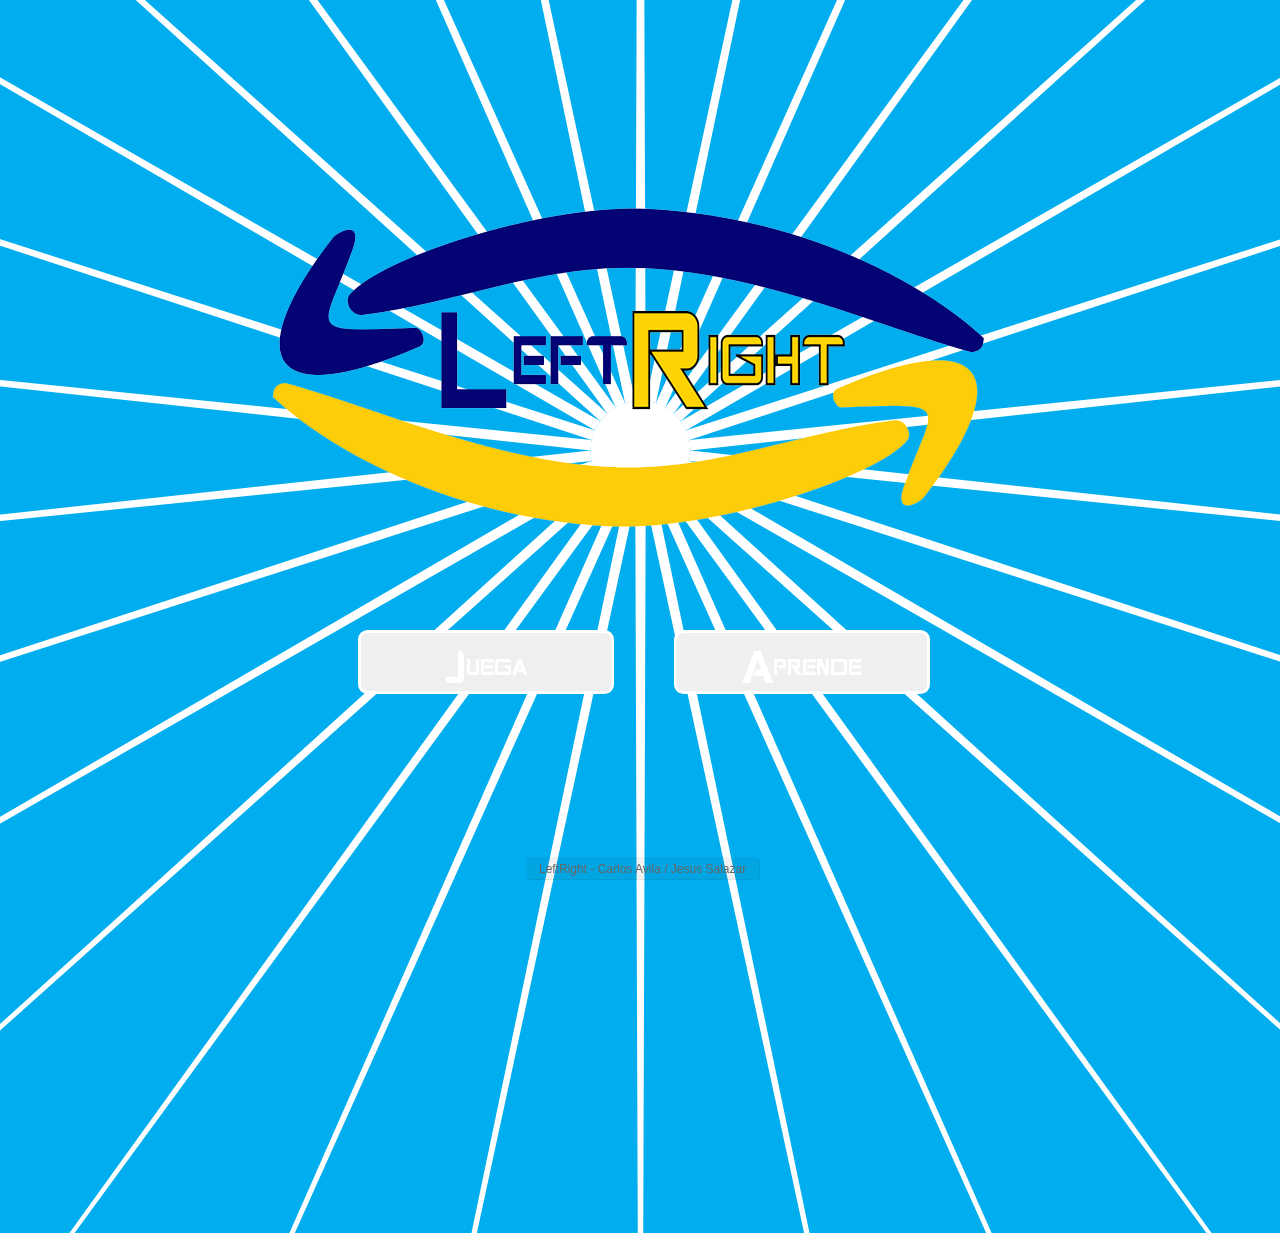
==== LeftRight/index.html @ 80abec72 "Detalles en el final del juego" ====
<!Left-Right>
<!DOCTYPE html>
<html>
<head>
	<meta http-equiv="Content-Type" content="text/html; charset=utf-8">
	<meta name="keywords" content="mrflix html5 logo 3d transformation canvas" />
	<link rel="shortcut icon" type="image/png" href="/img/brick.png"> 
	<link rel="stylesheet" href="styles/style.css">
    <link rel="stylesheet" href="/styles/panel.css">
    <title>LeftRight: Bienvenido</title>
	<meta name="viewport" content="width=device-width" />
    <style type="text/css">
		* { margin: 0; padding: 0; }
		html, body { height: 100%; overflow: hidden; background: rgb(0,174,239); font-family: sans-serif; }
		#background { position: absolute; }
		#logo { 
			left: 25%;
			top: 30%; 
			margin: -64px 0 0 -51px; 
			width: 718px; 
			height: 323px;
			position: absolute;
			-webkit-transform-style: preserve-3d;
			-moz-transform-style: preserve-3d;
			-o-transform-style: preserve-3d;
			-ms-transform-style: preserve-3d;
			transform-style: preserve-3d;
			-webkit-perspective: 500;
			-moz-perspective: 500;
			-o-perspective: 500;
			-ms-perspective: 500;
			perspective: 500;
			-webkit-perspective-origin: 50% 0;
			-moz-perspective-origin: 50% 0;
			-o-perspective-origin: 50% 0;
			-ms-perspective-origin: 50% 0;
            perspective-origin: 50% 0;
		}


@font-face {
  font-family: 'Erix';
  font-style: normal;
  font-weight: normal;
  src: url('./erix_outline.ttf');
}
	#button
        {	position:absolute;
	width: 200%;
	margin: 0;
	padding: 0;
	top:70%;
	left:28%;
        }

    #iniciarSpace
    {
    color:white;
	font-family: 'Erix', serif;
	font-size: 200%;
	font-style: normal;
	border-radius:0.3em;
	border:0.1em solid white;
	background-color: "#87CEFA";
	cursor:pointer;
	padding: 0.5em;
	margin: 0 auto;
	margin-right: 60px;
	width: 8em;
	height: 2em;
	float: left;
    }

    #iniciarQuestion
    {
    color:white;
	font-family: 'Erix', serif;
	font-size: 200%;
	font-style: normal;
	border-radius:0.3em;
	border:0.1em solid white;
	background-color: "#87CEFA";
	cursor:pointer;
	padding: 0.5em;
	margin: 0 auto;
	width: 8em;
	height: 2em;
	float: left;
    }

    .iniciar:hover
    {
    	background-color: #DAA520;
    }

		#hint { display: none; }
		#logo figure 
		{
				width: 718px;
				height: 323px;
				display: block;
				position: absolute;
				background: url(img/12.png);	
		}	
		p { 
			left: 55%;
			bottom: 21px;
			position: absolute;
			padding: 5px 13px 3px;
			margin-left: -178px;
			font-size: 12px;
			color: #666;
			background: white;
			background: rgba(0,0,0,.05);
			-moz-border-radius: 3px;
			-webkit-border-radius: 3px;
			border-radius: 3px;
			-moz-box-shadow: 1px 1px 0 rgba(0,0,0,0.1);
			-webkit-box-shadow: 1px 1px 0 rgba(0,0,0,0.1);
			box-shadow: 1px 1px 0 rgba(0,0,0,0.1);
		}
		a, a:visited {
			color: #f00909;
			font-weight: bold;
			text-decoration: none;
			-webkit-transiton: .1s all linear;
			-moz-transiton: .2s all linear;
			-o-transiton: .2s all linear;
			-ms-transiton: .2s all linear;
			transiton: .2s all linear;
		}
		.cssanimations #logo, .cssanimations #background {
			-webkit-animation-duration: 7s;
    		-moz-animation-duration: 8s;
    		-o-animation-duration: 5s;
    		-ms-animation-duration: 5s;
    		animation-duration: 9s;
			-webkit-animation-iteration-count: infinite;
			-moz-animation-iteration-count: infinite;
			-o-animation-iteration-count: infinite;
			-ms-animation-iteration-count: infinite;
			animation-iteration-count: infinite;
			-webkit-animation-timing-function: linear;
			-moz-animation-timing-function: linear;
			-o-animation-timing-function: linear;
			-ms-animation-timing-function: linear;
			animation-timing-function: linear;
		}
		.cssanimations #logo { 
		    -webkit-animation-name: logo;
    		-moz-animation-name: logo;
        	-o-animation-name: logo;
            -ms-animation-name: logo;
            animation-name: logo;
		}
		.cssanimations #background { 
		    -webkit-animation-name: sunray;
    		-moz-animation-name: sunray;
    		-o-animation-name: sunray;
    		-ms-animation-name: sunray;
    		animation-name: sunray;
		}
		@-webkit-keyframes sunray {
			from { -webkit-transform: rotateZ(0) translateZ(-100px); }
			to { -webkit-transform: rotateZ(-359deg) translateZ(-100px); }
		}
		@-moz-keyframes sunray {
			from { -moz-transform: rotateZ(0) translateZ(-100px); }
			to { -moz-transform: rotateZ(-359deg) translateZ(-100px); }
		}
		@-o-keyframes sunray {
			from { -o-transform: rotateZ(0) translateZ(-100px); }
			to { -o-transform: rotateZ(-359deg) translateZ(-100px); }
		}
		@-ms-keyframes sunray {
			from { -ms-transform: rotateZ(0) translateZ(-100px); }
			to { -ms-transform: rotateZ(-359deg) translateZ(-100px); }
		}
		@keyframes sunray {
			from { transform: rotateZ(0) translateZ(-100px); }
			to { transform: rotateZ(-359deg) translateZ(-100px); }
		}
		@-webkit-keyframes logo {
			from { -webkit-transform: rotateY(0); }
			to { -webkit-transform: rotateY(-359deg); }
		}
		@-moz-keyframes logo {
			from { -moz-transform: rotateY(0); }
			to { -moz-transform: rotateY(-359deg); }
		}
		@-o-keyframes logo {
			from { -o-transform: rotateY(0); }
			to { -o-transform: rotateY(-359deg); }
		}
		@-ms-keyframes logo {
			from { -ms-transform: rotateY(0); }
			to { -ms-transform: rotateY(-359deg); }
		}
		@keyframes logo {
			from { transform: rotateY(0); }
			to { transform: rotateY(-359deg); }
		}
		/* Fallback for browsers which don't support 3d transforms */
		.no-csstransforms3d #logo { width: 128px; height: 145px; margin: -73px 0 0 -64px; background: url(img/logo.png); }
			.no-csstransforms3d #logo h1 { left: 12px; }
			.no-csstransforms3d #logo #hint { display: block; left: -93px; top: -85px; width: 331px; height: 32px; text-indent: -9999px; background: url(img/hint.png); position: absolute; }
			.no-csstransforms3d #logo figure { display: none; }
	</style>
	<!-- Piwik -->
	<script type="text/javascript">
	var pkBaseURL = (("https:" == document.location.protocol) ? "https://mrflix.de/piwik/" : "http://mrflix.de/piwik/");
	document.write(unescape("%3Cscript src='" + pkBaseURL + "piwik.js' type='text/javascript'%3E%3C/script%3E"));
	</script><script type="text/javascript">
	try {
	var piwikTracker = Piwik.getTracker(pkBaseURL + "piwik.php", 1);
	piwikTracker.trackPageView();
	piwikTracker.enableLinkTracking();
	} catch( err ) {}
	</script><noscript><p><img src="http://mrflix.de/piwik/piwik.php?idsite=1" style="border:0" alt="" /></p></noscript>
	<!-- End Piwik Tracking Tag -->




</head>
<body>
	<audio src=img/88.mp3 autoplay ></audio>
   

	<canvas id="background">This doesn't work, because your browser doesn't support HTML5.</canvas>
	<div id="logo">
		<h1></h1>
		<div id="hint" title="rotatable in cutting edge browsers">rotatable in cutting edge browsers</div>
		<figure class="front"></figure>
	</div>

<!AQUI ESTA EL BOTONO INICIAR>
	<div id="button">
		<form action="index0.html">
			<button id="iniciarSpace" class="iniciar">Juega</button> 
		</form>
		<form action="index1.html">
			<button id="iniciarQuestion" class="iniciar">Aprende</button> 
		</form>
	</div>

	<p>
		         LeftRight - Carlos Avila / Jesus Salazar
	</p> 
<script type="text/javascript" src="modernizr-1.6.min.js"></script>
<script type="text/javascript">
	var canvas = document.getElementById("background");
	var bg = canvas.getContext("2d");
	var dimensions = { x: 0, y: 0 }, diagonal = 0;
	var mousePos = { x: 0, y: 0 }, startPos = { x: 0, y: 0 }, rotation = 0, pressed = false, _lastFrameTime = new Date().getTime(), _totalTime = 0, _counter = 0;
	var logo = document.getElementById("logo");
	var domPrefix = "", browserPrefix = "";
	var inputDown, inputMove, inputUp;
	
	function init(){
		// get dom- and browserPrefixes for css styles
		if (typeof(document.body.style.transform) != 'undefined') {
		} else if (typeof(document.body.style.MozTransform) != 'undefined') {
			domPrefix = "Moz", browserPrefix = "-moz-";
		}else if (typeof(document.body.style.webkitTransform) != 'undefined') {
			domPrefix = "webkit", browserPrefix = "-webkit-";
		} else if (typeof(document.body.style.OTransform) != 'undefined') {
			domPrefix = "O", browserPrefix = "-o-";
		} else if (typeof(document.body.style.msTransform) != 'undefined') {
			domPrefix = "ms", browserPrefix = "-ms-";
		} else if (typeof(document.body.style.KhtmlTransform) != 'undefined') {
			domPrefix = "Khtml", browserPrefix = "-khtml-";
		}
		
		// detect touch for bindings
		if (Modernizr.touch) {
			inputDown = "touchstart";
			inputMove = "touchmove";
			inputUp = "touchend";
		}
		else {
			inputDown = "mousedown";
			inputMove = "mousemove";
			inputUp = "mouseup";
		}
		
		// initiate resize
		window.addEventListener( "resize", start, false );

		if(Modernizr.csstransforms3d){
			document.addEventListener( inputDown, mousedownHandler, false );
			document.addEventListener( inputUp, mouseupHandler, false );
		}
		
		// lets go
		start();
		
		// animation loop
		if(!Modernizr.cssanimations){
			setInterval( loop, 1000 / 60 );
		}
		if(!Modernizr.csstransforms3d){
			logo.style[domPrefix+"AnimationName"] = "none";
		}
	}
	
	function start(){
		dimensions = { x: document.body.clientWidth, y: document.body.clientHeight };
		diagonal = Math.round( Math.sqrt( dimensions.x*dimensions.x + dimensions.y*dimensions.y ) );
		canvas.height = diagonal;
		canvas.width = diagonal;
		canvas.style.marginTop = -(diagonal-dimensions.y)/2+"px";
		canvas.style.marginLeft = -(diagonal-dimensions.x)/2+"px";
		canvas.style[domPrefix+"TransformOrigin"] = diagonal/2+"px "+diagonal/2+"px";
		// set canvas center to document center
		bg.translate(diagonal/2, diagonal/2);
		var sunray = new star(30, 50, "white");
		sunray.draw();
	}
	
	function star(spikes, radius, color){
		this.spikes = spikes;
		this.radius = radius;
		this.radiants = 2 * Math.PI/spikes;
		this.offsetX = radius * Math.cos(this.radiants);
		this.offsetY = radius * Math.sin(this.radiants);
		this.starLength = diagonal;
		this.EndY = this.starLength * Math.tan(this.radiants/2);
		bg.fillStyle = color;
	}
	
	star.prototype = {
		draw: function(){
			bg.clearRect(-this.starLength, -this.starLength, this.starLength*2, this.starLength*2);
			bg.beginPath();
			bg.arc(0, 0, this.radius, 0, Math.PI*2,true);
			bg.fill();
			for(var i = 0; i<this.spikes; i++){
				bg.beginPath();
				bg.moveTo(this.radius,0);
				bg.lineTo(this.starLength, this.EndY);
				bg.lineTo(this.offsetX, this.offsetY);
				bg.fill();
				bg.rotate(this.radiants);
			}
		}
	}
	
	function loop(){
		var time = new Date().getTime();
		_counter++;
		_totalTime += ( time - _lastFrameTime );
		_lastFrameTime = time;
		// rotate the sunray
		canvas.style[domPrefix+"Transform"] = "rotate("+ - --rotation +"deg)";
		// rotate the logo
		if( !pressed && Modernizr.csstransforms3d ) {
			logo.style[domPrefix+"Transform"] = "rotateY("+ rotation +"deg)";
		}
	}
	
	function turn(){
		var diffX = mousePos.x - startPos.x;
		var diffY = mousePos.y - startPos.y;
		logo.style[domPrefix+"Transform"] = "rotateX("+-diffY+"deg) rotateY("+diffX+"deg)";
	}
	
	function normalizedX(event){
		return Modernizr.touch ? event.touches[0].pageX : event.pageX;
	}	
	
	function normalizedY(event){
		return Modernizr.touch ? event.touches[0].pageY : event.pageY;
	}
	
	function mousedownHandler(event){
		event.preventDefault();
		startPos.x = normalizedX(event);
		startPos.y = normalizedY(event);
		pressed = true;
		if( Modernizr.cssanimations ) {
			logo.style[domPrefix+"AnimationName"] = "none";
		}
		document.addEventListener( inputMove, mousemoveHandler, false );
	}
	
	function mousemoveHandler(event){
		event.preventDefault();
		mousePos.x = normalizedX(event);
		mousePos.y = normalizedY(event);
		turn();
	}
	
	function mouseupHandler(event){
		var approxAngle = Modernizr.cssanimations ? 0 : (rotation - 1000*_counter/_totalTime);
		logo.style[domPrefix+"Transition"] = browserPrefix+"transform 1s ease-in-out";	
		logo.style[domPrefix+"Transform"] = "rotateY("+ approxAngle +"deg) rotateX(0)";
		logo.addEventListener(domPrefix+"TransitionEnd", transitionEnd, false );
		document.removeEventListener( inputMove, mousemoveHandler, false );
	}
	
	function transitionEnd(){
		pressed = false;
		logo.style[domPrefix+"Transition"] = "none";
		if ( Modernizr.cssanimations ) {
			logo.style[domPrefix+"AnimationName"] = "logo";
		}
		logo.removeEventListener( domPrefix+"TransitionEnd", transitionEnd, false );
	}

	init();
</script>
</body>
</html>
---- LeftRight/styles/style.css ----
﻿/*Left-Right*/
/*Aqui cambiamos los tipos de fuente de las letras del juego*/
@font-face {
  font-family: 'Erix';
  font-style: normal;
  font-weight: normal;
  src: url('./erix_outline.ttf');
}

/*Aqui cambiamos el color de fondo de la pantalla inicial*/
body {
	background-color: #000000;
	margin: 0px;
	overflow: hidden;
	cursor:default;
}

a {
	color:#0078ff;
}

.hud {
	position:absolute;
	z-index:999;
	color:white;
	font-family: 'Erix', serif;
	font-size: 100%;
	font-style: normal;
}

#but {
	position:absolute;
	width: 100%;
	margin: 0;
	padding: 0;
	top:50%;
	left:0;
}
/*Estilo de los botones*/
.but {
	color:white;
	font-family: 'Erix', serif;
	font-size: 100%;
	font-style: normal;
	border-radius:0.3em;
	border:0.1em solid white;
	background-color: rgba(99,99,99,0.65);
	cursor:pointer;
	padding: 0.5em;
	margin: 0 auto;
	width: 8em;
	/* Estilo inicial del boton Iniciar */
	display: none;
}
/*Color el boton cuando el mouse pasa por encima*/
/*Boton Inicio*/
.but:hover {
	background-color: #DAA520;
}
/*Posicion de los puntos en la pantalla de juego*/
#score {
	top:65%;
	left:10pxs;
}
/*Posicion de los puntos en la pantalla de juego*/
#lives {
	//position: relative;
	top:30%;
	right:10px;
	font-size:200%;
	color: #ffffff;
	white-space: pre;
}
/*Posicion del mayor puntaje en la pantalla de inicio*/
/*Muesta el mayor puntaje de la partida anterior*/
#hiscore {
	position:absolute;
	z-index:999;
	top:35%;
	right:60px;
	width:100%;
	margin:0;
	text-align:right;
	font-size:90%;
	line-height:100%;
}			
/*Posicion de la informacion que sale en la parte inferior*/
#info {
	position:absolute;
	z-index:999;
	bottom:75px;
	top: 0px;
	right:0.5%;
	width:20em;
	margin-left:-10em;
	text-align:right;
	font-size:65%;
	line-height: 2;
}

small {
	font-size:70%;
}
/*Posicion y atributos del titulo en la pantalla de inicio*/
#title {
	position:absolute;
	z-index:999;
	top:0%;
	left:20px;
	width:100%;
	text-align:center;
	font-size: 200%;
}

#subtitle {
	font-family: 'Erix', serif;
	position:absolute;
	z-index:999;
	top:13%;
	left:20px;
	width:100%;
	text-align:center;
	font-size: 100%;
	color:#ffffff;
}
/*Posicion y atributos de los creditos de la pantalla de inicio*/
/*Parte inferior*/
#credit {
	font-family: 'Erix', serif;
	position:absolute;
	bottom:1em;
	width: 80%;
	text-align:center;
	font-size:30%;
	color:#aaa;
}
/*Posicion y atributos del infdicador distancia y niveles*/
#puntos {
	font-family: 'Erix', serif;
	position:absolute;
	bottom:1em;
	top: 55%;
	left: 10px;
	width: 80%;
	text-align:left;
	tex
	font-size:100%;
	color:#ffffff;
}
/*Posicion y atributos del infdicador distancia y niveles*/
#nivel {
	font-family: 'Erix', serif;
	position:absolute;
	bottom:1em;
	top: 0%;
	left: 10px;
	width: 80%;
	text-align:left;
	font-size:100%;
	color:#ffffff;
}
#niveles {
	font-family: 'Erix', serif;
	position:absolute;
	bottom:1em;
	top: 7%;
	left: 20px;
	width: 80%;
	text-align:left;
	font-size:100%;
	color:#ffffff;
}

#subirnivel{
	position:absolute;
	top: 12%;
	left: 11%;
	width: 100%;
}

#finaljuego{
	position:absolute;
	top: 14%;
	left: 11%;
	width: 100%;
}

/*Color de los creditos (de algunas letras)*/
#credit a { color: #000000; }
/*Posicion de la camara en general 
(sin recuadro que lo siga)*/
video {
	position:absolute;
	top: 50px;
	right: 20px;
	z-index:1000;
	display:block;
	width: 200px; height: 150px;
	-o-transform : scaleX(-1);
	-moz-transform : scaleX(-1);
	-webkit-transform : scaleX(-1);
	-ms-transform: scaleX(-1);
	transform : scaleX(-1);
}
/*Coloca la transparencia gris sobre una imagen
(sobre la camara)*/
.grayout .but {
  filter:alpha(opacity=40); /* IE */
  opacity: 0.4; /* Safari, Opera */
  -moz-opacity:0.40; /* FireFox */
  cursor: default;
}
---- styles/panel.css ----
@import url(fonts.css);

/* Panel
---------------------------------------- */
.sd-panel {
	position:absolute;
	top:0;
	right:0;
	left:0;
	z-index:9999;
	padding:0 0 0 70px;
	background:
		url([data-uri]) repeat-y,
		url(../images/denim.png),
		#181818;
	-webkit-box-shadow:0 0 0 1px rgba(255, 255, 255, 0.3);
	-moz-box-shadow:0 0 0 1px rgba(255, 255, 255, 0.3);
	box-shadow:0 0 0 1px rgba(255, 255, 255, 0.3);
	color:#FFF;
	font:12px/20px Tahoma, sans-serif;
	-webkit-transform:translateY(-100%);
	-moz-transform:translateY(-100%);
	-ms-transform:translateY(-100%);
	-o-transform:translateY(-100%);
	transform:translateY(-100%);
	-webkit-transition:-webkit-transform 0.3s linear;
	-moz-transition:-moz-transform 0.3s linear;
	-ms-transition:-o-transform 0.3s linear;
	-o-transition:-o-transform 0.3s linear;
	transition:transform 0.3s linear;
	}
	.sd-panel:after {
		position:absolute;
		top:0;
		right:0;
		left:50px;
		height:10px;
		background:#000 url(../images/cubes-header.png) no-repeat;
		content:'';
		}
	.sd-panel a {
		text-decoration:none;
		color:#FFF;
		}

/* Sections */
.sd-description,
.sd-features {
	display:table-cell;
	overflow:hidden;
	width:50%;
	vertical-align:top;
	}

/* Description */
.sd-description {
	padding:25px 20px 15px 0;
	}

/* Title */
.sd-title {
	padding:0 0 20px;
	}
	.sd-title p,
	.sd-title h1 {
		margin:0;
		padding:0;
		display:table-cell;
		text-shadow:0 3px 0 #333;
		font:normal 30px/1 'Bebas Neue', sans-serif;
		}
	.sd-title p:after {
		text-shadow:0 3px 0 #111;
		color:#333;
		content:'\00A0\2022\00A0';
		}
	.sd-title a {
		padding-bottom:5px;
		border-bottom:4px solid #1FA5EE;
		}

/* Legend */
.sd-legend {
	margin:0 0 10px;
	width:80%;
	}
	.sd-legend a {
		color:#45b4f1;
		}

/* Tags */
.sd-tags {
	margin:0;
	}
	.sd-tags a {
		margin-right:10px;
		color:#AAA;
		}
	.sd-tags a:hover {
		color:#FFF;
		}

/* Features */
.sd-features {
	padding:25px 20px 15px 35px;
	}
	.sd-features:before {
		position:absolute;
		margin:6px 0 0 -35px;
		width:22px;
		height:22px;
		background:url(../images/icons.svg) no-repeat;
		content:'';
		}
	.sd-features p {
		margin:0 0 10px;
		padding:0;
		}
.sd-features-yep:before {
	background-color:#04AC30;
	background-position:0 0;
	}
.sd-features-nope:before {
	background-color:#FA5D48;
	background-position:0 -19px;
	}

/* List */
.sd-list {
	float:left;
	margin:0 30px 10px 0;
	padding:0 0 0 16px;
	list-style:none;
	}
	.sd-list a:before {
		position:absolute;
		margin:6px 0 0 -16px;
		width:10px;
		height:8px;
		background:url(../images/icons.svg) no-repeat;
		content:'';
		}
.sd-list-yep a:before {
	background-position:-23px -2px;
	}
.sd-list-yep a:hover:before {
	background-position:-23px -11px;
	}
.sd-list-nope a:before {
	background-position:-23px -21px;
	}
.sd-list-nope a:hover:before {
	background-position:-23px -30px;
	}

/* Button */
.sd-button {
	position:absolute;
	top:100%;
	left:0;
	width:50px;
	height:50px;
	background:#1FA5EE;
	border:none;
	color:transparent;
	}
	.sd-button:after {
		position:absolute;
		top:16px;
		left:12px;
		width:26px;
		height:19px;
		background:url(../images/icons.svg) 0 -40px no-repeat;
		content:'';
		}

@media only screen and (max-width:650px) {

	/* Panel */
	.sd-panel:after {
		background-size:100% 100%;
		}

	/* Legend */
	.sd-legend {
		width:auto;
		}

	/* Sections */
	.sd-description,
	.sd-features {
		display:block;
		width:auto;
		}

	/* Features */
	.sd-features {
		padding:0 20px 5px 35px;
		}
}

/* Panel On
---------------------------------------- */
.sd-panel-on {
	-webkit-transform:translateY(0);
	-moz-transform:translateY(0);
	-ms-transform:translateY(0);
	-o-transform:translateY(0);
	transform:translateY(0);
	}
	.sd-panel-on .sd-button {
		-webkit-transform-origin:50% 0;
		-moz-transform-origin:50% 0;
		-ms-transform-origin:50% 0;
		-o-transform-origin:50% 0;
		transform-origin:50% 0;
		-webkit-transform:scale(-1);
		-moz-transform:scale(-1);
		-ms-transform:scale(-1);
		-o-transform:scale(-1);
		transform:scale(-1);
		}
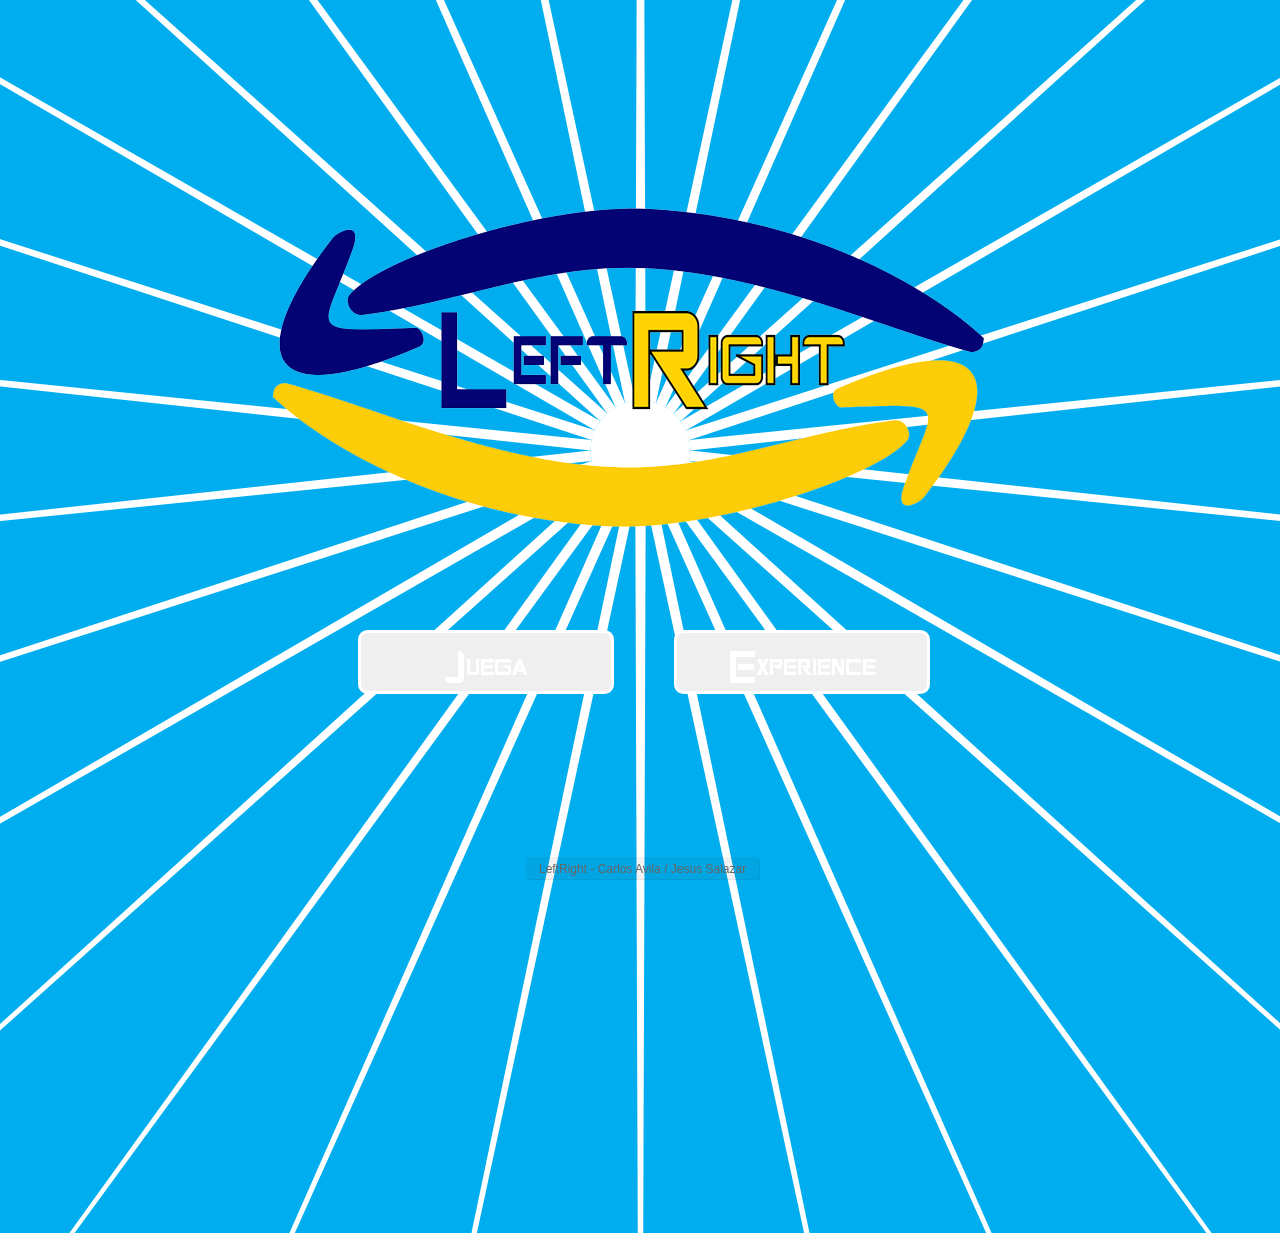
==== commit 76760a6b: "borre el video" ====
--- a/LeftRight/index.html
+++ b/LeftRight/index.html
@@ -240,7 +240,7 @@
 			<button id="iniciarSpace" class="iniciar">Juega</button> 
 		</form>
 		<form action="index1.html">
-			<button id="iniciarQuestion" class="iniciar">Aprende</button> 
+			<button id="iniciarQuestion" class="iniciar">Experience</button> 
 		</form>
 	</div>
 
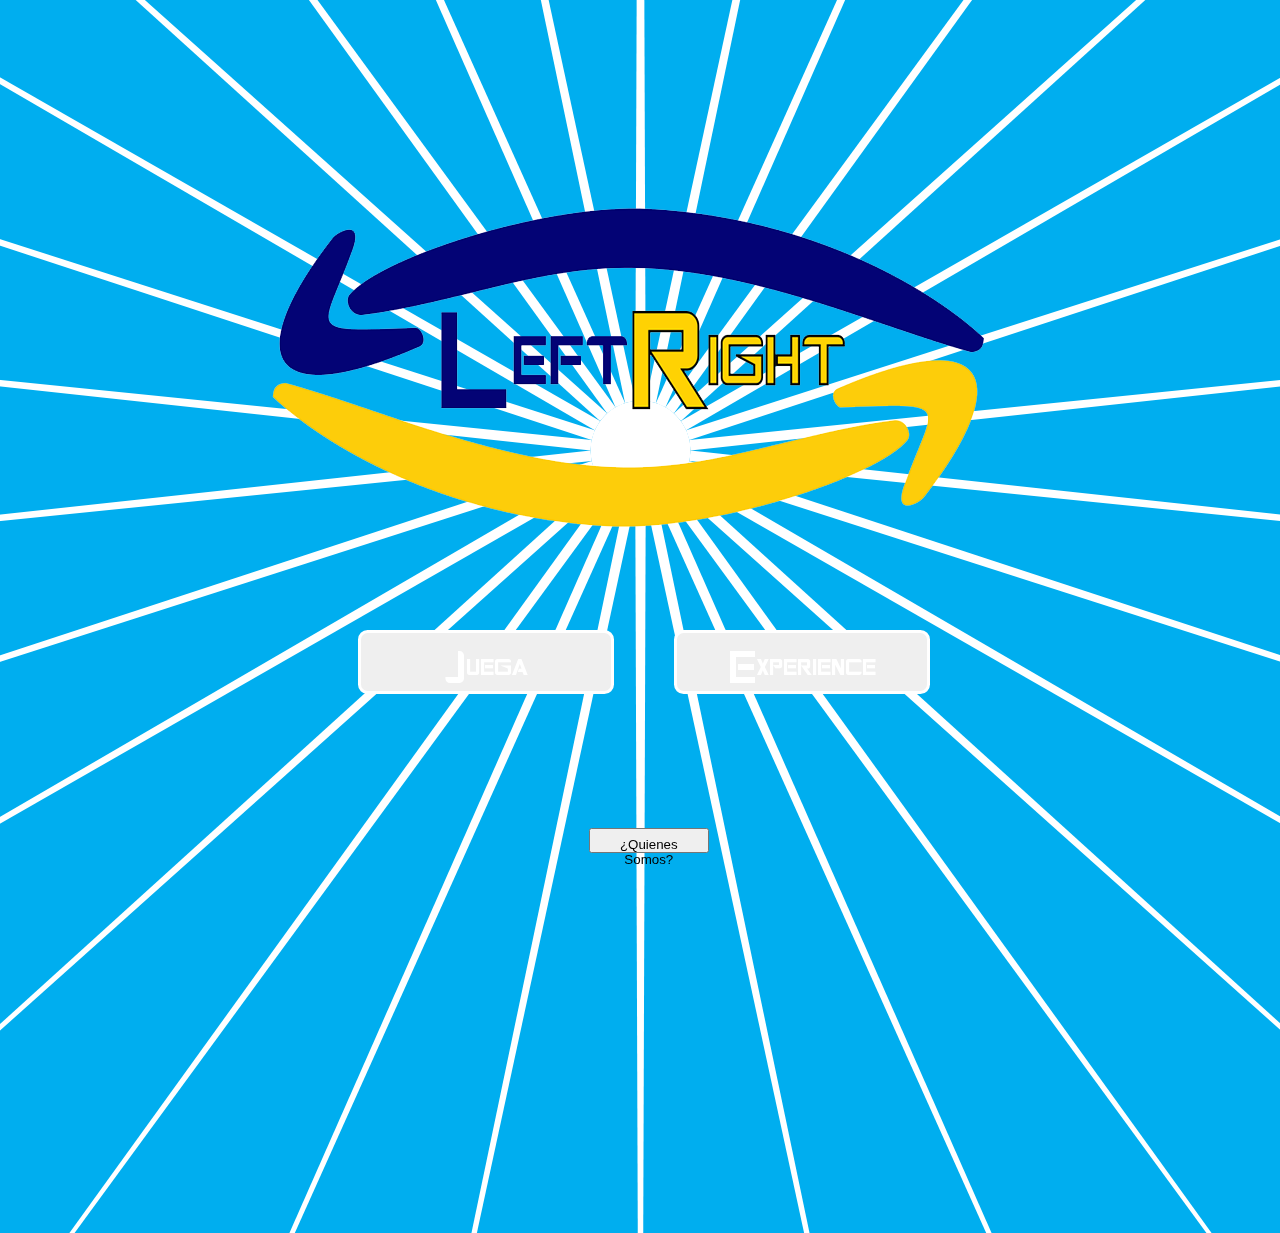
==== commit 74836719: "fondo quienes somos" ====
--- a/LeftRight/index.html
+++ b/LeftRight/index.html
@@ -53,6 +53,13 @@
 	left:28%;
         }
 
+     #acerca
+     {
+    position:absolute;
+	top:92%;
+	left:46%;
+	 }
+
     #iniciarSpace
     {
     color:white;
@@ -87,6 +94,21 @@
 	height: 2em;
 	float: left;
     }
+
+#AcercaDe
+    {
+	background-color: "#87CEFA";
+	cursor:pointer;
+	padding: 0.5em;
+	margin: 0 auto;
+	width: 120px;
+	height: 25px;
+	position: absolute;
+	top: 75%;
+	left: 45%;
+    }
+
+
 
     .iniciar:hover
     {
@@ -244,9 +266,12 @@
 		</form>
 	</div>
 
-	<p>
-		         LeftRight - Carlos Avila / Jesus Salazar
-	</p> 
+	<div id="acerca">
+    	<form action="index0.html">
+    		<button id="AcercaDe" class="iniciar">¿Quienes Somos?</button> 
+		</form>
+	</div>
+
 <script type="text/javascript" src="modernizr-1.6.min.js"></script>
 <script type="text/javascript">
 	var canvas = document.getElementById("background");
